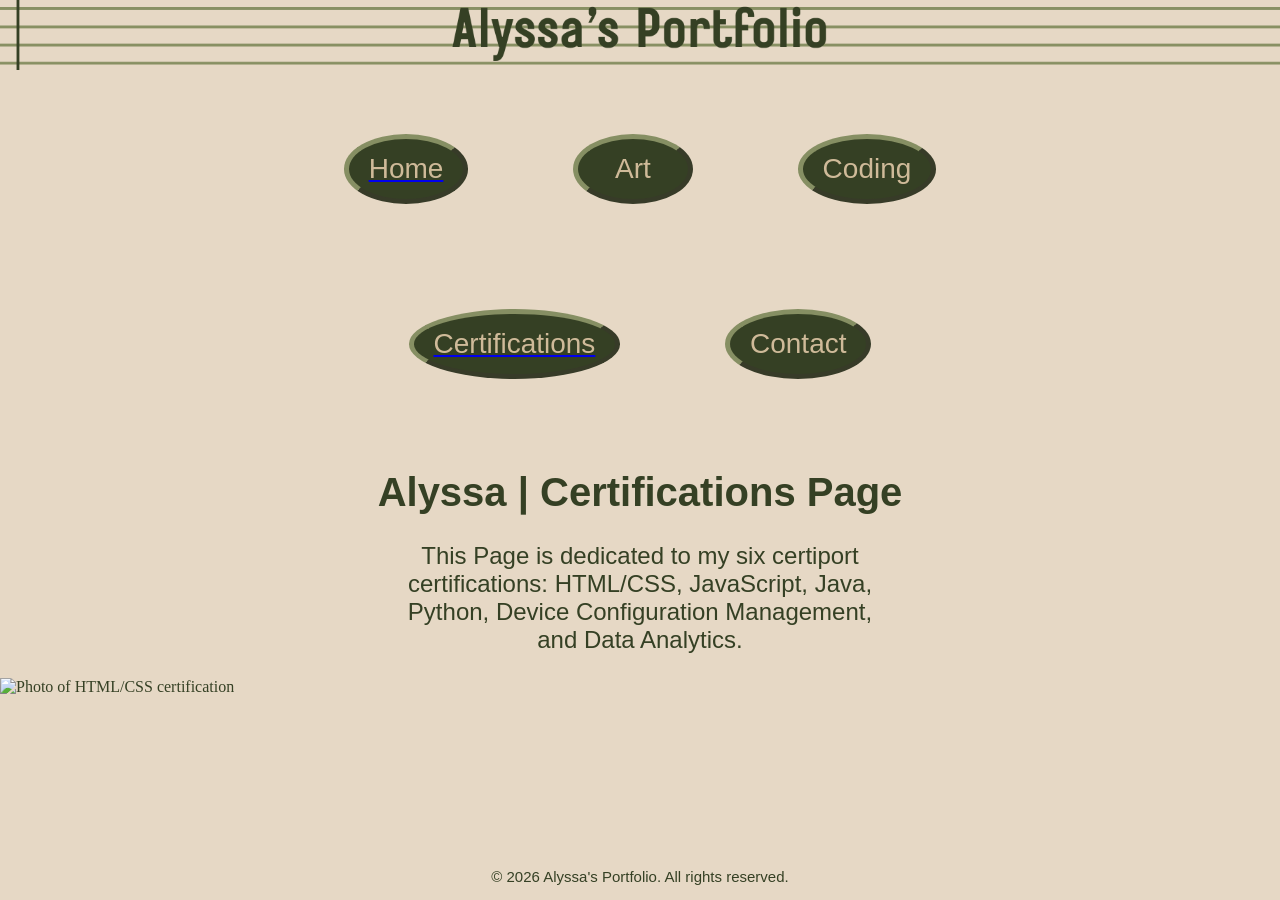
==== certifications.html @ 1f689eb7 "Test for pdfs" ====
<!DOCTYPE html> 
<html>

<head>
    <title>Alyssa's Portfolio</title>
    <meta charset = "UTF-8">
    <meta name = "keywords" content = "Art, coding, portfolio, resume, programming">
    <link rel = "stylesheet" href = "stylesheet.css">
</head>

<body>
    <div class = "wrapper">

        <a href="index.html" class="banner" aria-label="Link to go to homepage"></a>

        <nav id = "wrapper-nav">
            <h2><a id = "HomeNav" class = "navBar" href = "index.html"><button>Home</button></a>
            <a id = "ArtNav" class = "navBar"><button>Art</button></a>
            <a id = "ProjectsNav" class = "navBar"><button>Coding</button></a>
            <a id = "CertificationsNav" class = "navBar" href = "certifications.html"><button>Certifications</button></a>
            <a id = "ContactNav" class = "navBar"><button>Contact</button></a></h2>

        </nav>

        <main>

            <h1>Alyssa | Certifications Page</h1>

            <p class = "block-p">This Page is dedicated to my six certiport certifications: HTML/CSS, JavaScript, Java, Python, Device Configuration Management, and Data Analytics.</p>


            <img src = "Certifications/HTML.pdf" alt = "Photo of HTML/CSS certification" id = "HTML-Photo" class = "certification">
            

        </main>

        <footer>

            <p>&copy; 2026 Alyssa's Portfolio. All rights reserved.</p>

        </footer>

    </div>
</body>

</html>
---- stylesheet.css ----
.banner {
  display: block;
  width: 100%;
  height: 70px;
  background-image: url("Graphics/banner.png");
  background-size: cover;
  background-position: center;
  background-repeat: no-repeat;
  top: 0;
  left: 0;
  right: 0;
  text-decoration: none;
}
nav {
  left: 0;
  right: 0;
  display: flex;
  justify-content: center;
  align-items: center;
}
nav h2 {
  display: flex;
  gap: 1rem;
  flex-wrap: wrap;
  justify-content: center;
  align-items: center;
}
footer {
  padding: 0 2rem;
  text-align: center;
}

p footer{
    font-size: 1rem;
}

html, body {
  min-height: 100vh;
  margin: 0;
}

body{
  display: flex;
  flex-direction: column;
  color: #354024;
  background-color: #e6d8c5;
}

.wrapper {
  display: flex;
  flex-direction: column;
  min-height: 100vh;
  flex: 1;
}

main {
  flex: 1;
  background-color: #e6d8c5;
}

button{
    background-color: #354024;
    font-size: 28px;
    color: #cfba99;
    border-radius: 50%;
    height: 70px;
    min-width: 120px;
    width: auto;
    padding: 0 1.25rem;
    border-color: #868f63;
    border-width: 5px;
}
button:hover{
    background-color: #868f63;
    border-color: #354024;
}

@media (max-width: 700px) {
  nav h2 {
    flex-direction: column;
    gap: 0.75rem;
  }

  button {
    width: 100%;
    max-width: 320px;
  }
}

.wrapper-nav{
    align-items: center;

}
.navBar {
  display: inline-flex;
  justify-content: center;
  align-items: center;
  padding: 5.5% 5.5%;
}

p{
    font-size: 15px;
    font-family: Arial, sans-serif;
}
#banner{
    width: 100vw;
    height: 100vh;
}

h1{
    font-family: Helvetica, sans-serif;
    text-align: center;
    font-size: 40px;
}

main{
       background-color: #e6d8c5;
}

body {
  display: flex;
  flex-direction: column;
}


main {
  flex: 1;
}

#Alyssa-Photo{
    display: block;
    width: 60%;
    margin-left: auto;
    margin-right: auto;
}

.block-p{
    font-size: 1.5rem;
    max-width: 500px;
    margin-left: auto;
    margin-right: auto;
    text-align: center;
}
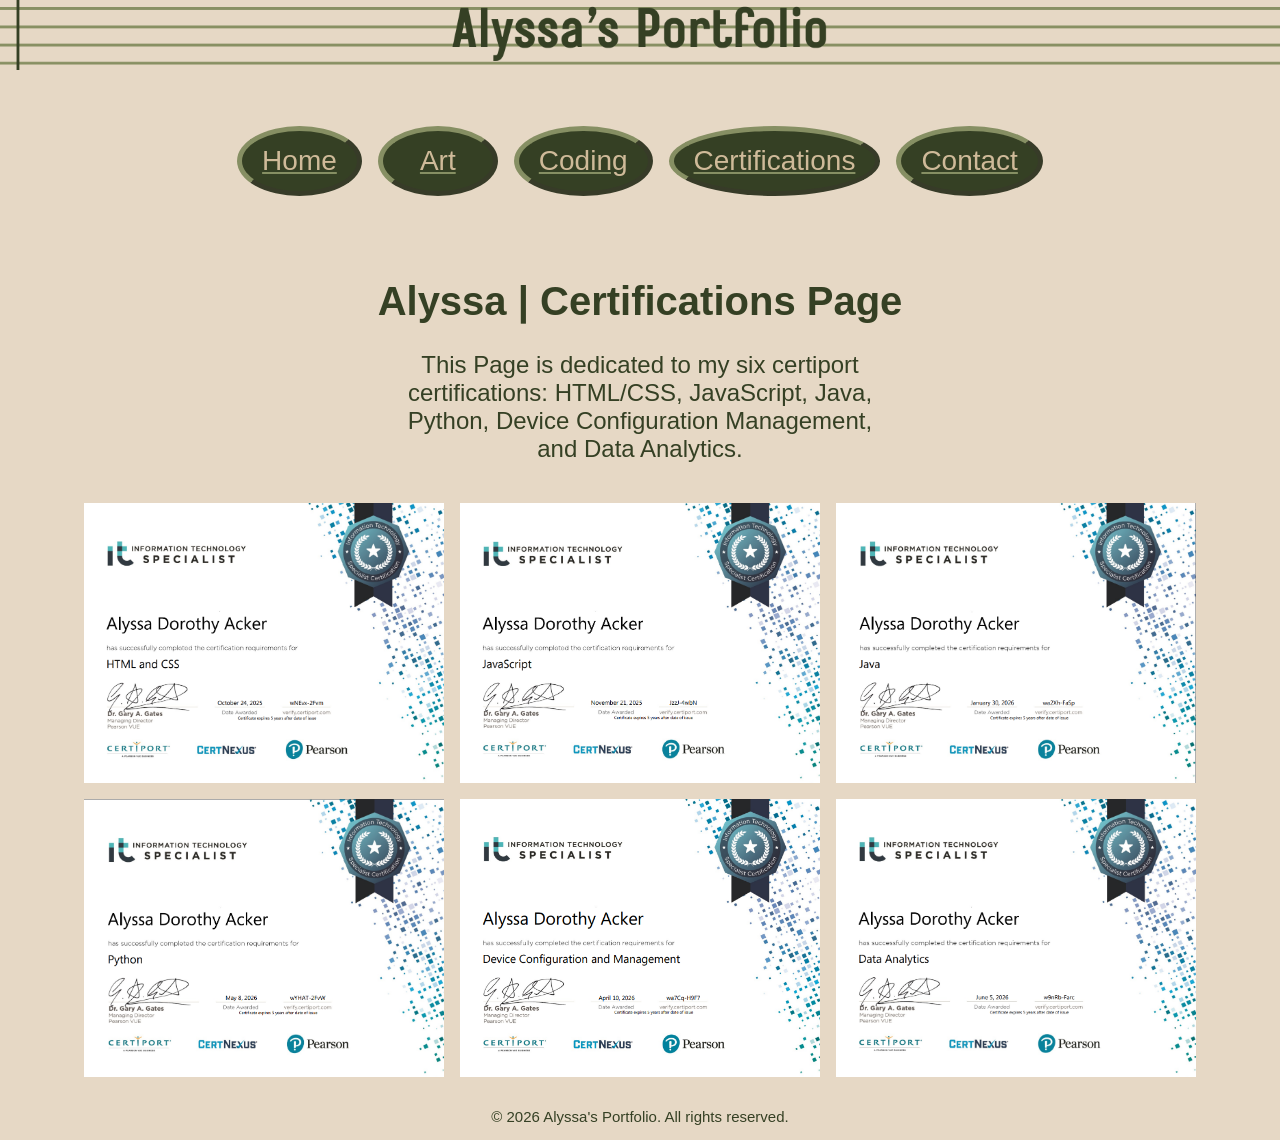
==== commit 67d9d179: "Some extra stuff" ====
--- a/certifications.html
+++ b/certifications.html
@@ -15,10 +15,10 @@
 
         <nav id = "wrapper-nav">
             <h2><a id = "HomeNav" class = "navBar" href = "index.html"><button>Home</button></a>
-            <a id = "ArtNav" class = "navBar"><button>Art</button></a>
-            <a id = "ProjectsNav" class = "navBar"><button>Coding</button></a>
+            <a id = "ArtNav" class = "navBar" href = "art.html"><button>Art</button></a>
+            <a id = "ProjectsNav" class = "navBar" href = "code.html"><button>Coding</button></a>
             <a id = "CertificationsNav" class = "navBar" href = "certifications.html"><button>Certifications</button></a>
-            <a id = "ContactNav" class = "navBar"><button>Contact</button></a></h2>
+            <a id = "ContactNav" class = "navBar" href = "contact.html"><button>Contact</button></a></h2>
 
         </nav>
 
@@ -28,8 +28,16 @@
 
             <p class = "block-p">This Page is dedicated to my six certiport certifications: HTML/CSS, JavaScript, Java, Python, Device Configuration Management, and Data Analytics.</p>
 
+            <div class = "certification">
+                <img src = "Certifications/HTML.png" alt = "HTML/CSS certification" id = "HTML-Photo" class = "certification-photo">
+                <img src = "Certifications/JavaScript.png" alt = "JavaScript certification" id = "JavaScript-Photo" class = "certification-photo">
+                <img src = "Certifications/Java.png" alt = "Java certification" id = "Java-Photo" class = "certification-photo">
+                <img src = "Certifications/Python.png" alt = "Python certification" id = "Python-Photo" class = "certification-photo">
+                <img src = "Certifications/Device Config.png" alt = "Device Configuration Management certification" id = "HTML-Photo" class = "certification-photo">
+                <img src = "Certifications/DataAnalytics.png" alt = "DataAnalytics certification" id = "Data-Photo" class = "certification-photo">
 
-            <img src = "Certifications/HTML.pdf" alt = "Photo of HTML/CSS certification" id = "HTML-Photo" class = "certification">
+            </div>
+            
             
 
         </main>
--- a/stylesheet.css
+++ b/stylesheet.css
@@ -96,7 +96,7 @@
   display: inline-flex;
   justify-content: center;
   align-items: center;
-  padding: 5.5% 5.5%;
+  padding: 4.5% 0;
 }
 
 p{
@@ -135,10 +135,32 @@
     margin-right: auto;
 }
 
+.certification-photo{
+    width: 30%;
+}
+
+.certification{
+  display: flex; 
+  flex-wrap: wrap;
+  gap: 1rem;
+  justify-content: center;
+  padding: 1rem;
+  max-width: 1200px;    
+  margin: 0 auto;
+}
+
 .block-p{
     font-size: 1.5rem;
     max-width: 500px;
     margin-left: auto;
     margin-right: auto;
     text-align: center;
+}
+
+a{
+  color: #868f63;
+}
+
+a:hover{
+  color:#354024
 }
